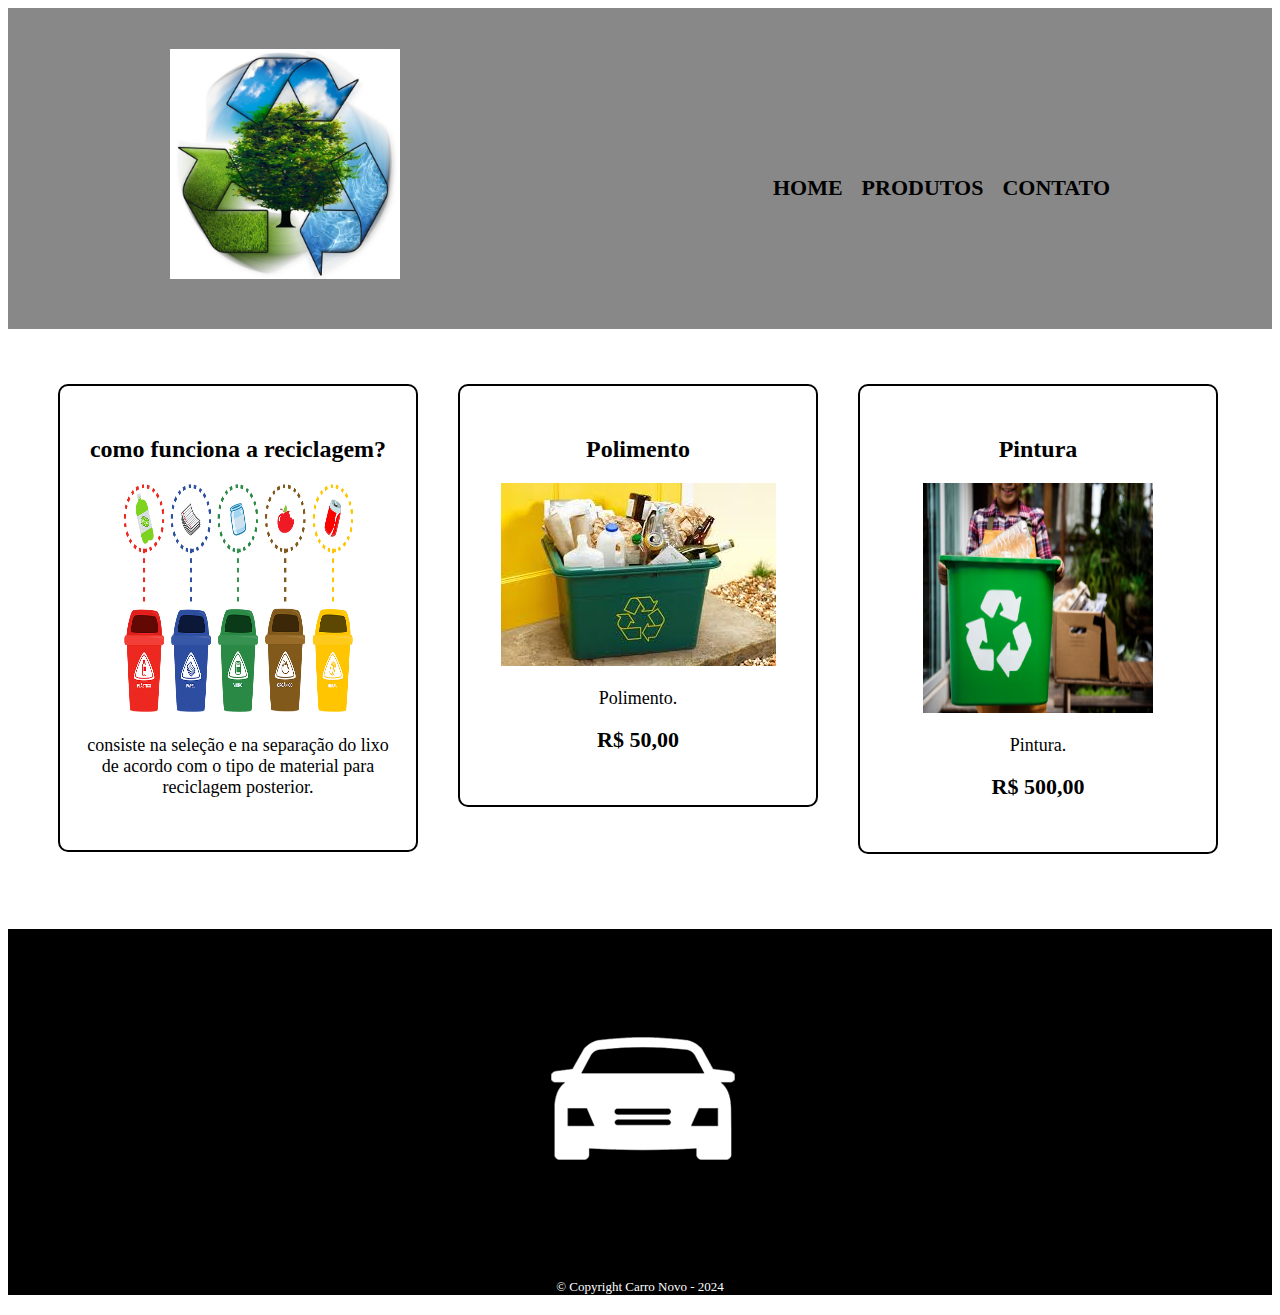
==== index.html @ f1d60295 "." ====
<!DOCTYPE html>
<html>
<head>
    <meta charset='utf-8'>
    <meta http-equiv='X-UA-Compatible' content='IE=edge'>
    <title>Page Title</title>
    <meta name='viewport' content='width=device-width, initial-scale=1'>
    <link rel='stylesheet' type='text/css' media='screen' href='lavacar.css'>
    <script src='main.js'></script>
</head>
<body>

<header>
<div class="caixa">
<h1> <img src="imagens/imagem 1" width="230" height="230"></h1>

<nav>
        <ul>
            <li> <a href='#'>Home</a> </li>
            <li><a href='#'>Produtos</a></li>
            <li><a href='#'>Contato</a></li>
        </ul>
</nav>

</div>
</header>

<main>
    <ul class="produtos">
        <li>
        <h2>como funciona a reciclagem?</h2>
        <img src="imagens/imagem 2"width="230" height="230" >
        <p class="produtos-descricao">  consiste na seleção e na separação do lixo de acordo com o tipo de material para reciclagem posterior.</p>
        <p class="produtos-preco"> </p>
        </li>
        <li>
            <h2>Polimento</h2>
            <img src="imagens/imagem 3">
            <p class="produtos-descricao">Polimento.</p>
            <p class="produtos-preco">R$ 50,00</p>
            </li>
            <li>
                <h2>Pintura</h2>
                <img src="imagens/imagem 4." width="230" height="230">
                <p class="produtos-descricao">Pintura.</p>
                <p class="produtos-preco">R$ 500,00</p>
                </li>
    </ul>

</main>

<footer class="copyright">

    <img src="imagens/icon-carro-ideal.png">
    <p>&copy; Copyright Carro Novo - 2024</p>

</footer>


    
</body>
</html>
---- lavacar.css ----
header{
    background: #888888;
    padding: 20px 0;
}

.caixa{
    position:relative;
    width: 940px;
    margin: 0 auto;
}
nav{
    position: absolute;
    top: 110px;
    right: 0;
}
nav li{
    display: inline;
    margin: 0 0 0 15px;
}
nav a{
    text-transform: uppercase;
    color: #000000;
    font-weight: bold;
    font-size: 22px;
    text-decoration: none;
}
nav a:hover{
  color: #c78c19; 
  text-decoration: none;
}

.produtos{
    width: 1200px;
    margin: 0 auto;
    padding: 55px 0;
}

    .produtos li{
        display: inline-block;
        text-align: center;
        width: 30%;
        vertical-align: top;
        margin: 0 1.5%;
        padding: 30px 20px;
        box-sizing:border-box;
        border: 2px solid #000000;
        border-radius: 10px;
    }

    .produtos li:hover{
      border-color: #c78c19;
      font-size: 40px;
    
    }

    .produtos li:hover h2{
        font-size: 34px;
    }

    .produtos li:active{
        border-color: #088c19;
        font-ize: 40px;
    }

    .produtos h2c{
        font-size: 30px;
        font-weight: bold;
    }

    .produtos-descricao{
        font-size: 18px;
    }
    
    .produtos li:active{
        font-size: 40px;
    }
    .produtos-preco{
        font-size: 22px;
        font-weight: bold;
        margin-top: 10px;
    }
    footer{
        padding: 0px;
        text-align: center;
        background: black;
    }
    .copyright{
        color: white;
        font-size: 13px;
        margin: 20px 0 20px;
    }
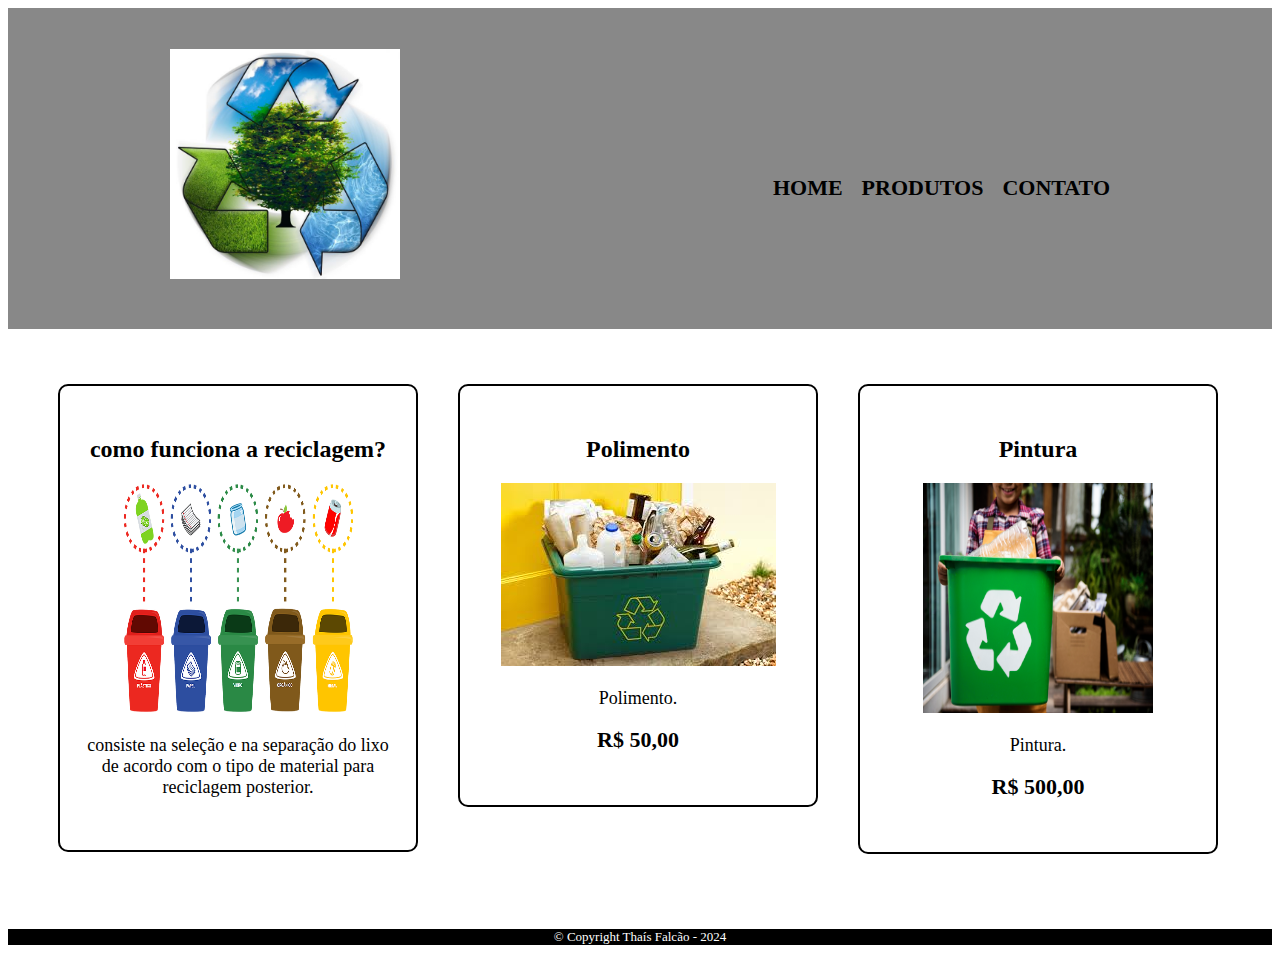
==== commit 481d8ea7: "." ====
--- a/index.html
+++ b/index.html
@@ -51,8 +51,8 @@
 
 <footer class="copyright">
 
-    <img src="imagens/icon-carro-ideal.png">
-    <p>&copy; Copyright Carro Novo - 2024</p>
+   
+    <p>&copy; Copyright Thaís Falcão - 2024</p>
 
 </footer>
 
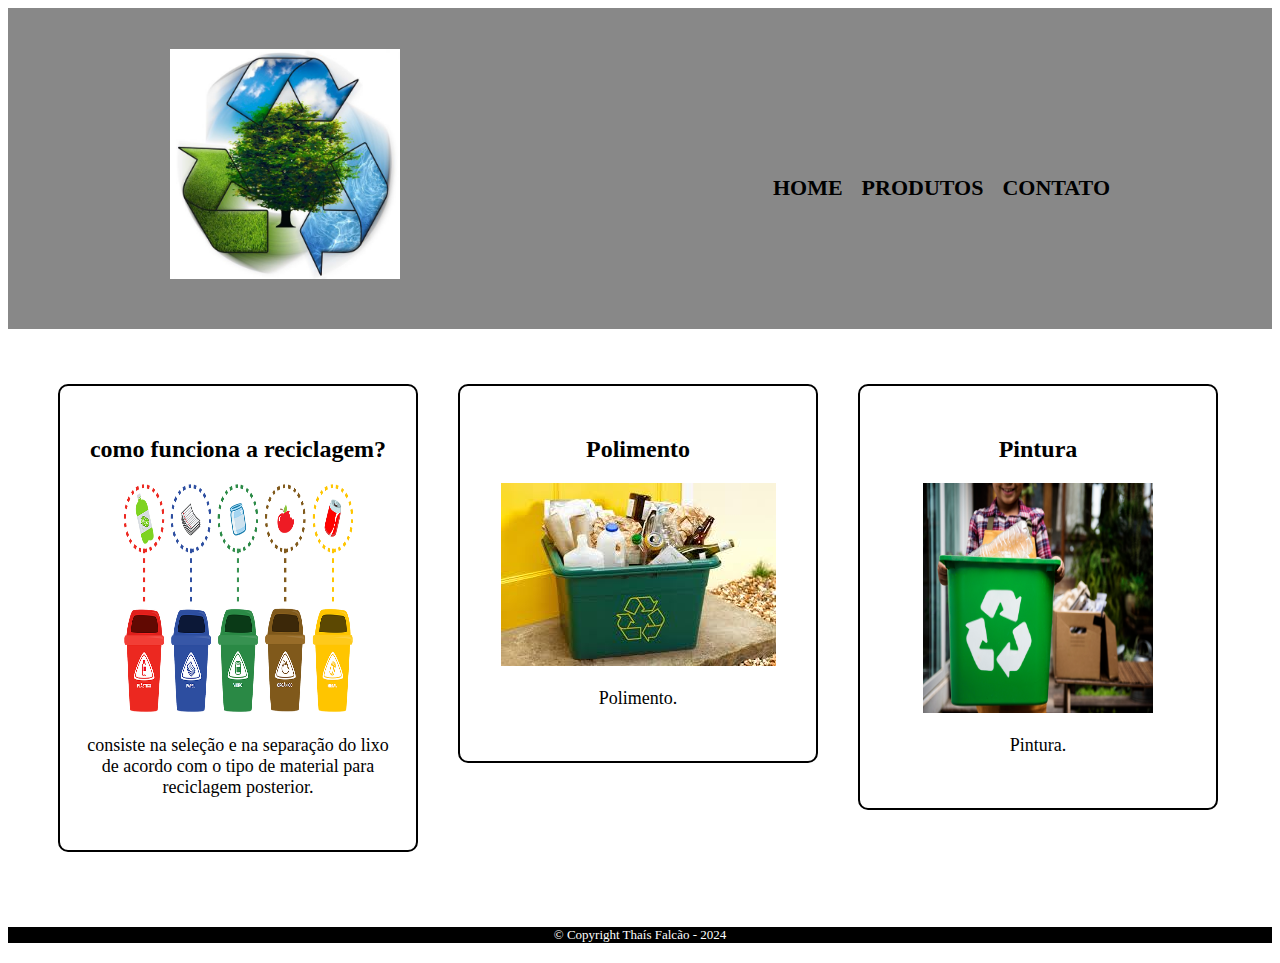
==== commit 15e4752f: "." ====
--- a/index.html
+++ b/index.html
@@ -37,13 +37,13 @@
             <h2>Polimento</h2>
             <img src="imagens/imagem 3">
             <p class="produtos-descricao">Polimento.</p>
-            <p class="produtos-preco">R$ 50,00</p>
+            <p class="produtos-preco"> </p>
             </li>
             <li>
                 <h2>Pintura</h2>
                 <img src="imagens/imagem 4." width="230" height="230">
                 <p class="produtos-descricao">Pintura.</p>
-                <p class="produtos-preco">R$ 500,00</p>
+                <p class="produtos-preco"> </p>
                 </li>
     </ul>
 
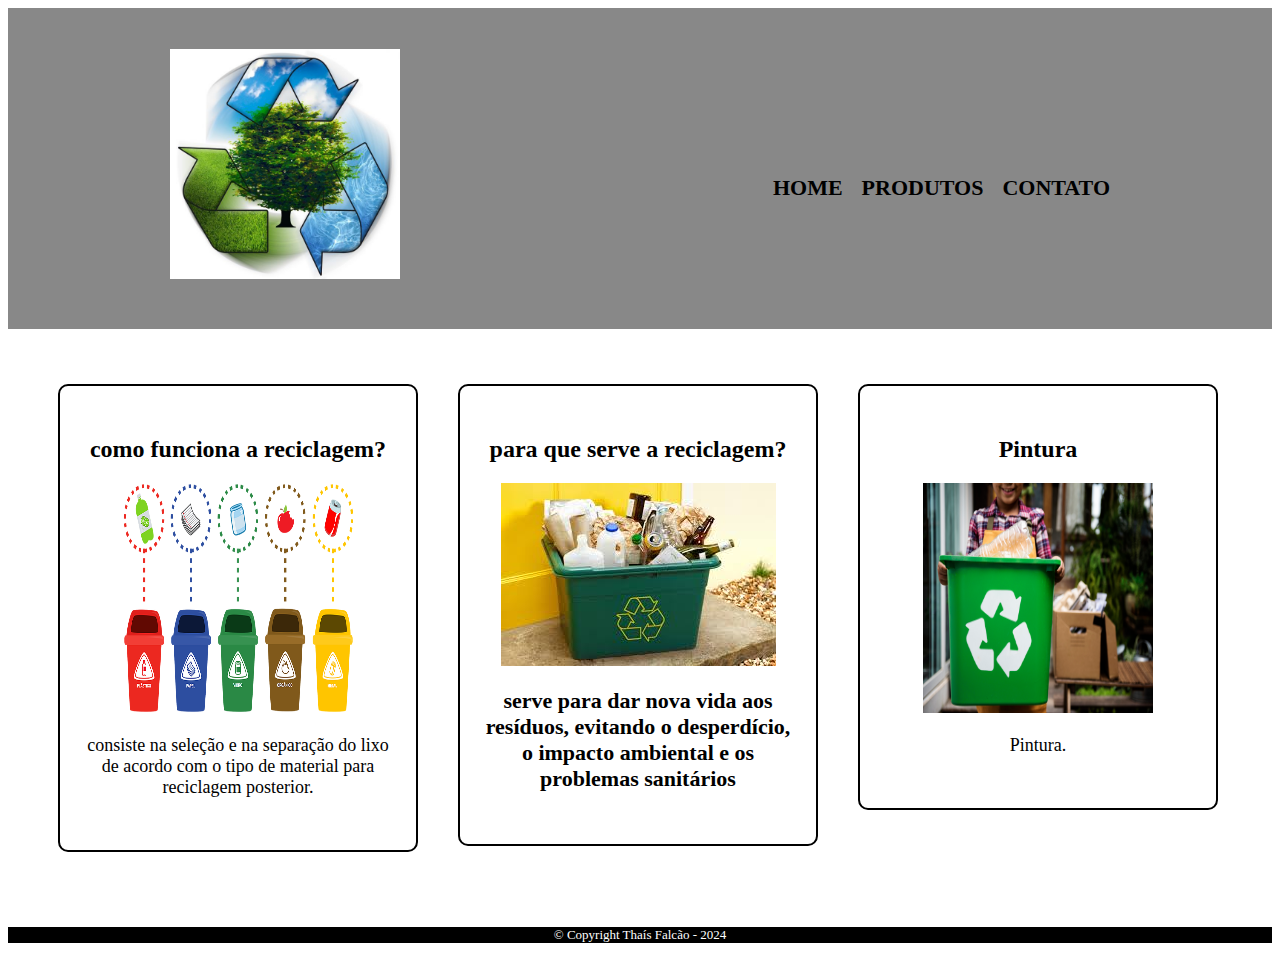
==== commit 7a8c2f82: "." ====
--- a/index.html
+++ b/index.html
@@ -34,10 +34,10 @@
         <p class="produtos-preco"> </p>
         </li>
         <li>
-            <h2>Polimento</h2>
+            <h2>para que serve a reciclagem?</h2>
             <img src="imagens/imagem 3">
-            <p class="produtos-descricao">Polimento.</p>
-            <p class="produtos-preco"> </p>
+            <p class="produtos-descricao" width="230" height="230" >
+            <p class="produtos-preco"> serve para dar nova vida aos resíduos, evitando o desperdício, o impacto ambiental e os problemas sanitários</p>
             </li>
             <li>
                 <h2>Pintura</h2>
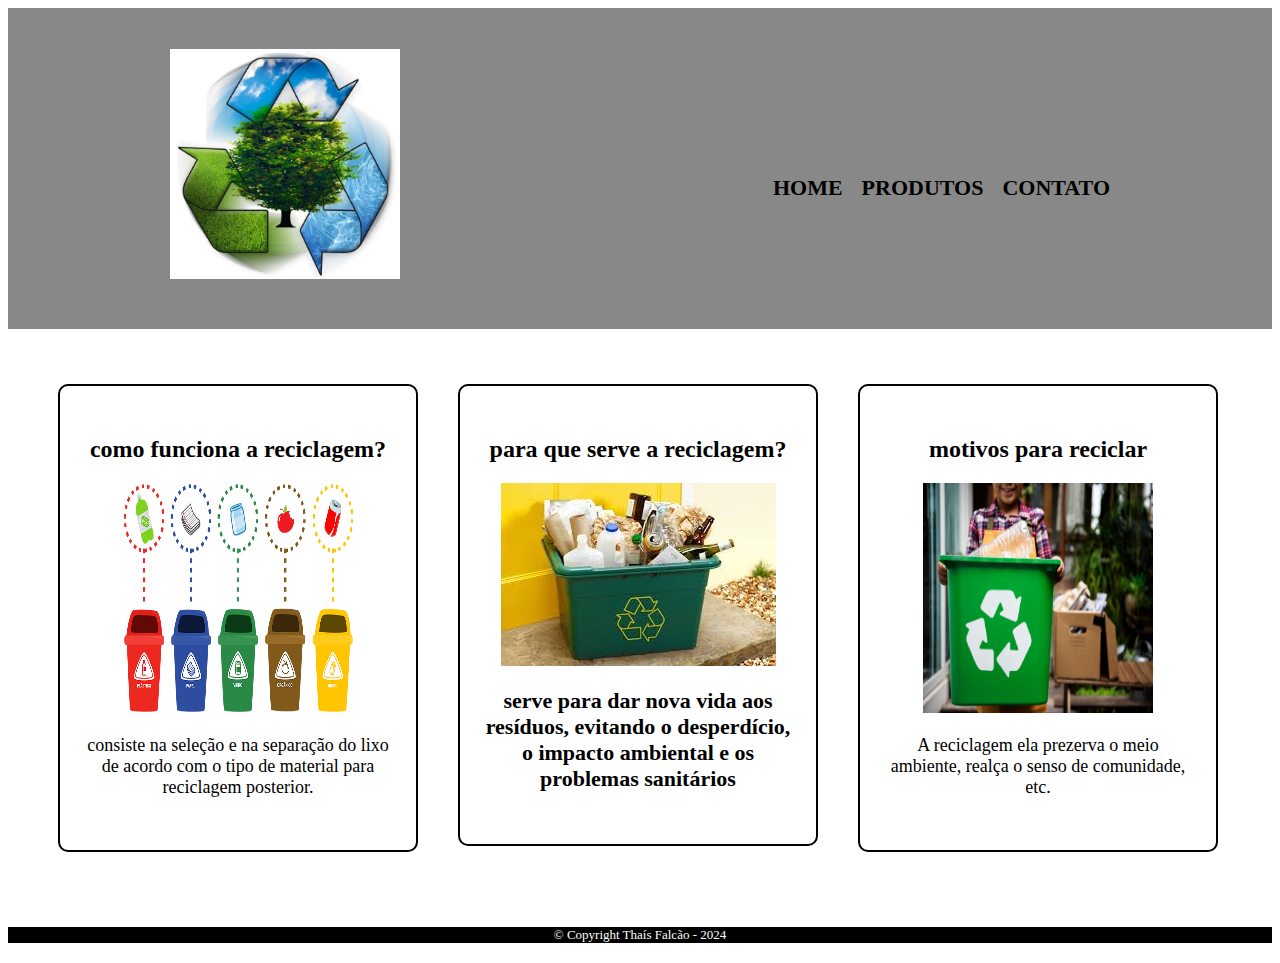
==== commit cc201d86: "." ====
--- a/index.html
+++ b/index.html
@@ -40,9 +40,9 @@
             <p class="produtos-preco"> serve para dar nova vida aos resíduos, evitando o desperdício, o impacto ambiental e os problemas sanitários</p>
             </li>
             <li>
-                <h2>Pintura</h2>
+                <h2>motivos para reciclar</h2>
                 <img src="imagens/imagem 4." width="230" height="230">
-                <p class="produtos-descricao">Pintura.</p>
+                <p class="produtos-descricao"> A reciclagem ela prezerva o meio ambiente, realça o senso de comunidade, etc.</p>
                 <p class="produtos-preco"> </p>
                 </li>
     </ul>
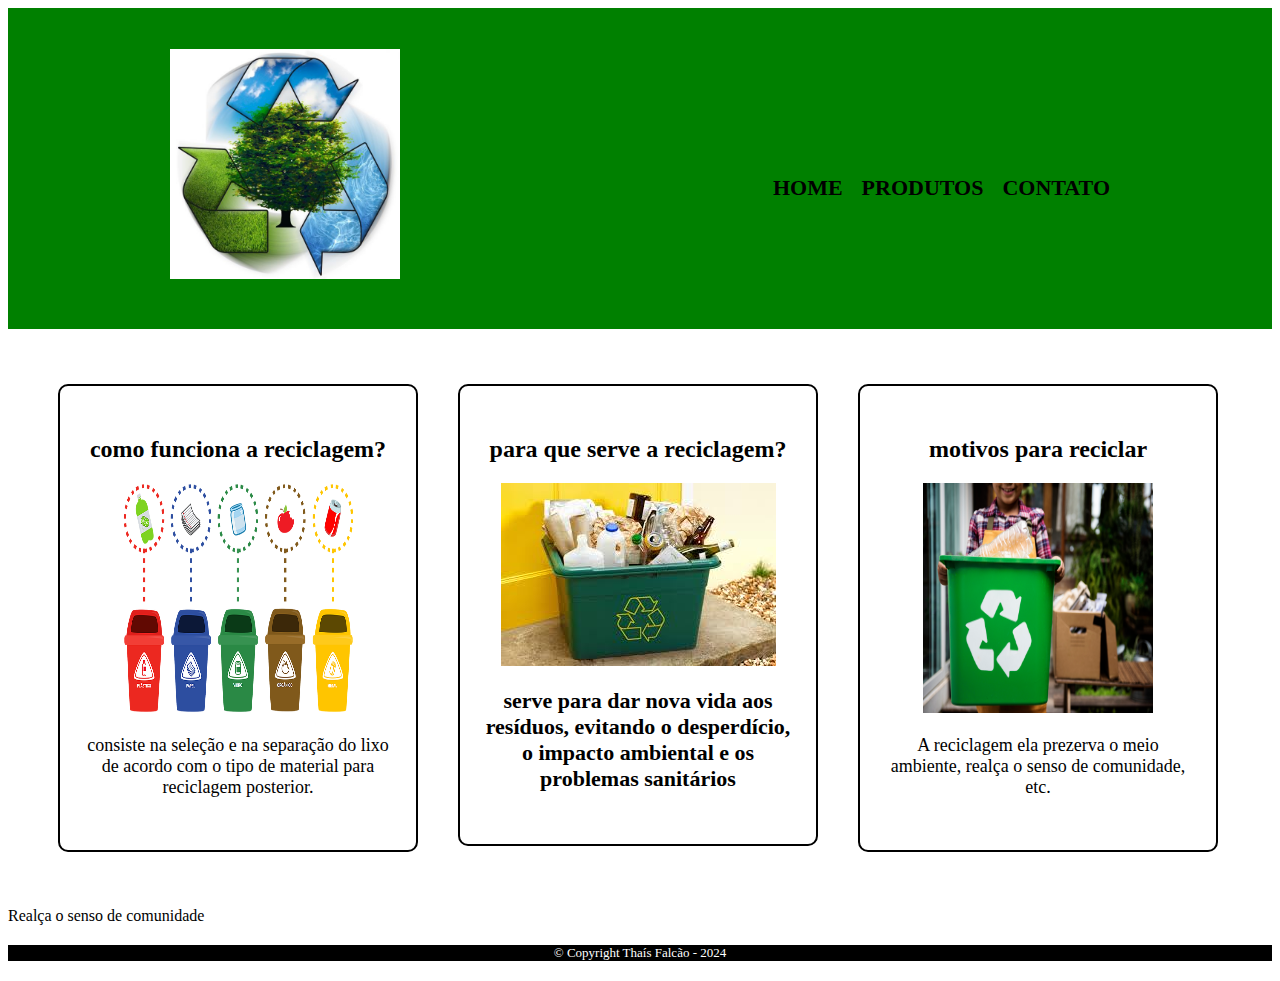
==== commit 03d51837: "." ====
--- a/index.html
+++ b/index.html
@@ -48,7 +48,7 @@
     </ul>
 
 </main>
-
+Realça o senso de comunidade
 <footer class="copyright">
 
    
--- a/lavacar.css
+++ b/lavacar.css
@@ -1,5 +1,5 @@
 header{
-    background: #888888;
+    background: #008000;
     padding: 20px 0;
 }
 
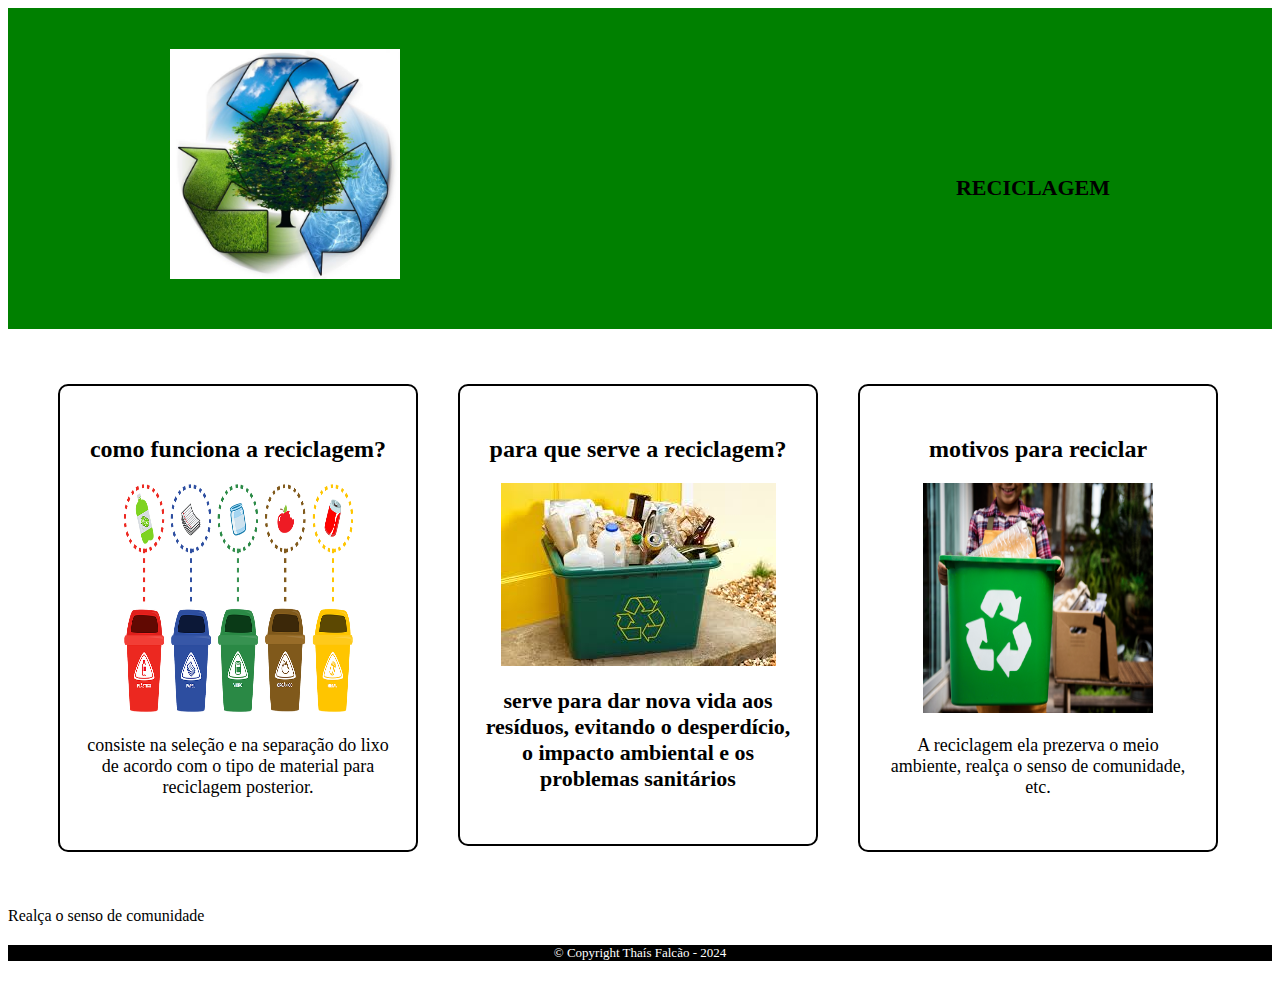
==== commit 1fa6997f: "." ====
--- a/index.html
+++ b/index.html
@@ -16,9 +16,8 @@
 
 <nav>
         <ul>
-            <li> <a href='#'>Home</a> </li>
-            <li><a href='#'>Produtos</a></li>
-            <li><a href='#'>Contato</a></li>
+            <li> <a href='#'> Reciclagem </a> </li>
+            
         </ul>
 </nav>
 
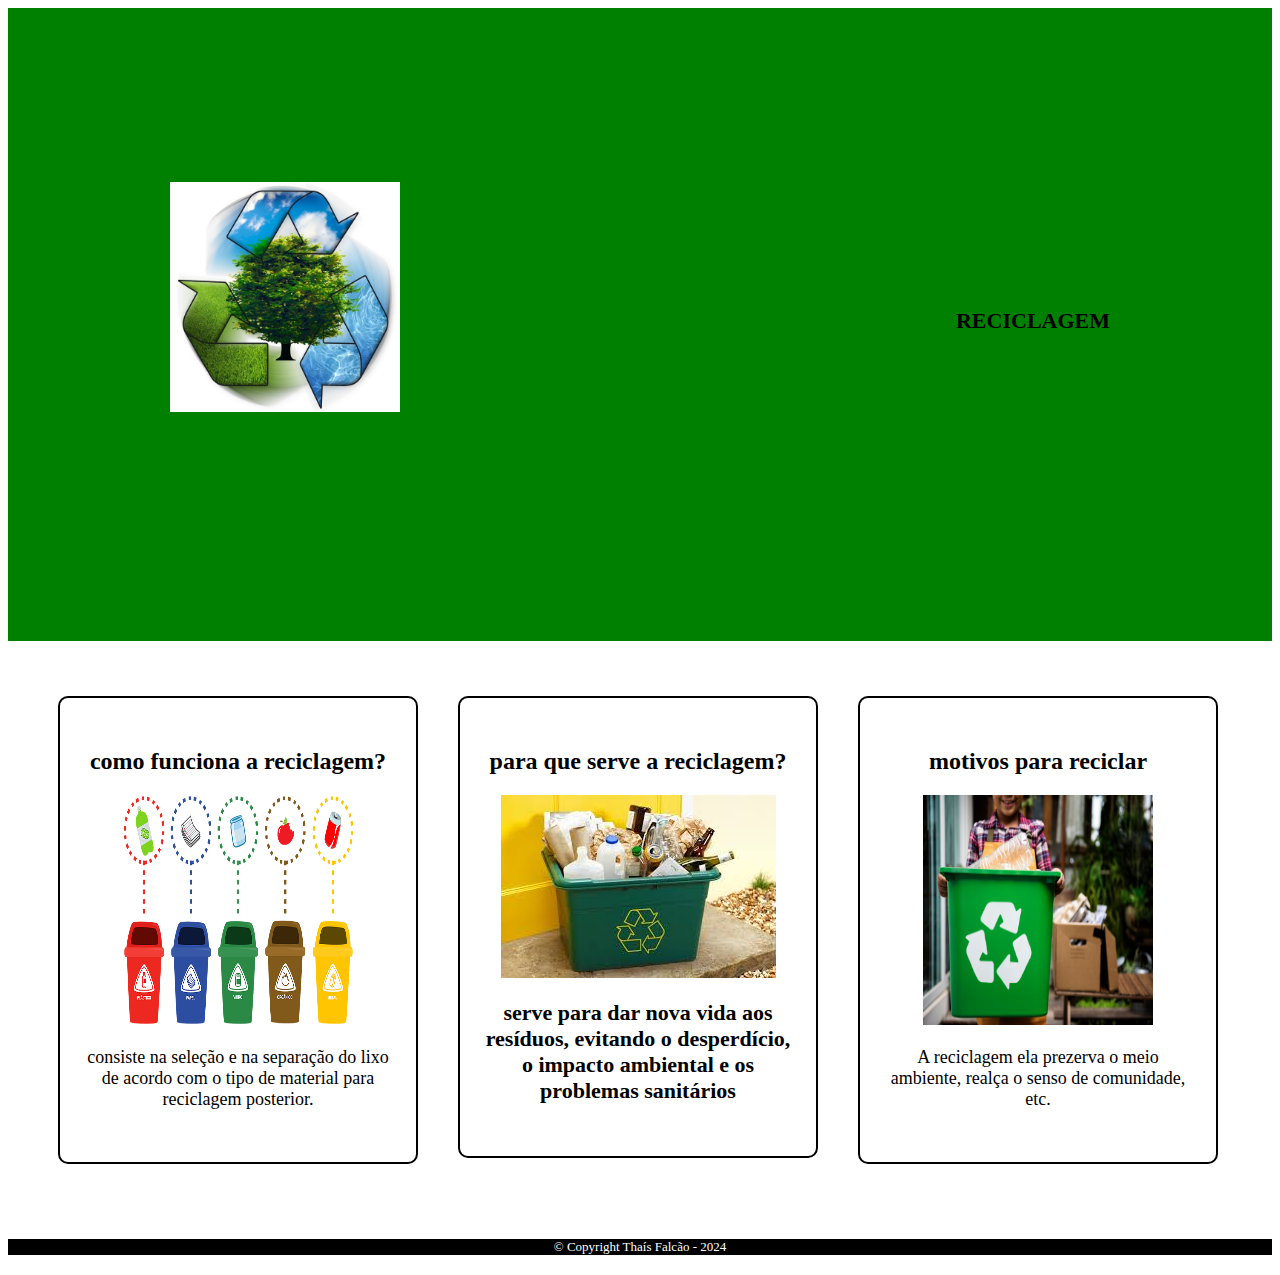
==== commit b2a3820b: "." ====
--- a/index.html
+++ b/index.html
@@ -47,7 +47,7 @@
     </ul>
 
 </main>
-Realça o senso de comunidade
+
 <footer class="copyright">
 
    
--- a/lavacar.css
+++ b/lavacar.css
@@ -2,7 +2,9 @@
     background: #008000;
     padding: 20px 0;
 }
-
+h1 {
+    font-size: 230px;
+}
 .caixa{
     position:relative;
     width: 940px;
